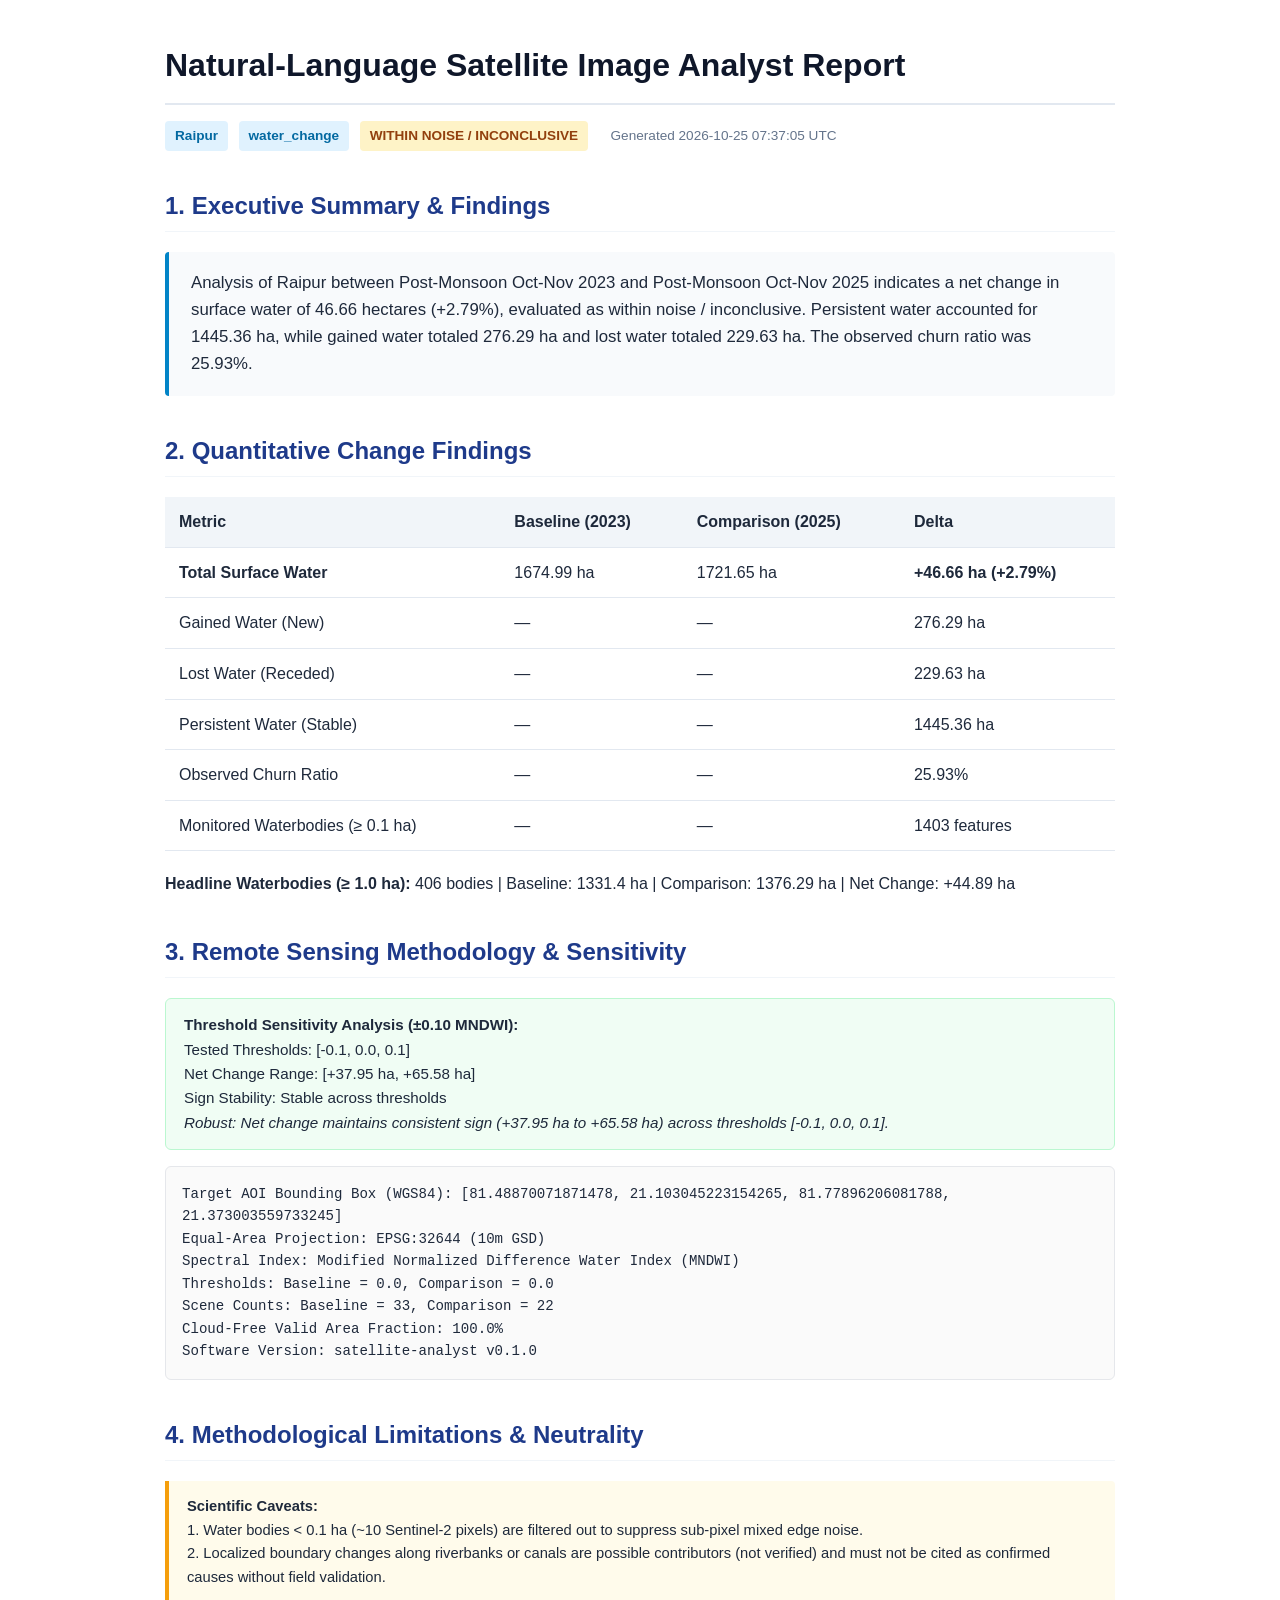
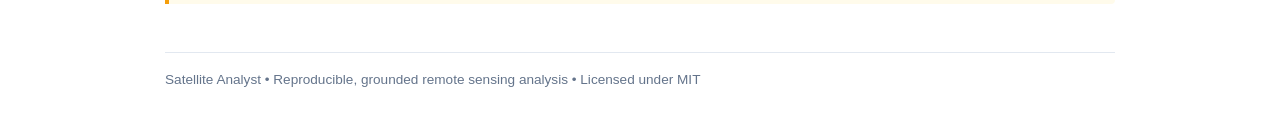
==== examples/raipur_water_change_report.html @ dcfaf882 "feat(cli): implement end-to-end analyze command with dry-run and clarification exit codes" ====
<!DOCTYPE html>
<html lang="en">
<head>
  <meta charset="UTF-8">
  <title>Earth Observation Report: Raipur</title>
  <style>
    body { font-family: -apple-system, BlinkMacSystemFont, "Segoe UI", Roboto, Helvetica, Arial, sans-serif; line-height: 1.6; color: #1e293b; max-width: 950px; margin: 40px auto; padding: 0 24px; background: #ffffff; }
    h1 { color: #0f172a; border-bottom: 2px solid #e2e8f0; padding-bottom: 12px; margin-bottom: 8px; }
    h2 { color: #1e3a8a; margin-top: 36px; border-bottom: 1px solid #f1f5f9; padding-bottom: 6px; }
    .badge { display: inline-block; padding: 4px 10px; font-size: 0.85rem; font-weight: 600; border-radius: 4px; background: #e0f2fe; color: #0369a1; margin-right: 6px; }
    .badge-sig { background: #fef3c7; color: #92400e; }
    .summary-card { background: #f8fafc; border-left: 4px solid #0284c7; padding: 18px 22px; border-radius: 4px; margin: 20px 0; font-size: 1.05rem; }
    .sensitivity-card { background: #f0fdf4; border: 1px solid #bbf7d0; border-radius: 6px; padding: 14px 18px; margin: 16px 0; font-size: 0.95rem; }
    table { width: 100%; border-collapse: collapse; margin: 20px 0; }
    th, td { text-align: left; padding: 12px 14px; border-bottom: 1px solid #e2e8f0; }
    th { background: #f1f5f9; font-weight: 600; }
    .provenance { background: #fafafa; border: 1px solid #e5e7eb; border-radius: 6px; padding: 16px; font-family: ui-monospace, SFMono-Regular, Menlo, Monaco, Consolas, monospace; font-size: 0.88rem; line-height: 1.6; }
    .caveats { background: #fffbeb; border-left: 4px solid #f59e0b; padding: 14px 18px; margin: 20px 0; font-size: 0.92rem; border-radius: 0 4px 4px 0; }
    .footer { margin-top: 48px; padding-top: 16px; border-top: 1px solid #e2e8f0; font-size: 0.85rem; color: #64748b; }
  </style>
</head>
<body>
  <h1>Natural-Language Satellite Image Analyst Report</h1>
  <p>
    <span class="badge">Raipur</span>
    <span class="badge">water_change</span>
    <span class="badge badge-sig">WITHIN NOISE / INCONCLUSIVE</span>
    <span style="font-size: 0.85rem; color: #64748b; margin-left: 12px;">Generated 2026-10-25 07:37:05 UTC</span>
  </p>
  
  <h2>1. Executive Summary & Findings</h2>
  <div class="summary-card">
    Analysis of Raipur between Post-Monsoon Oct-Nov 2023 and Post-Monsoon Oct-Nov 2025 indicates a net change in surface water of 46.66 hectares (+2.79%), evaluated as within noise / inconclusive. Persistent water accounted for 1445.36 ha, while gained water totaled 276.29 ha and lost water totaled 229.63 ha. The observed churn ratio was 25.93%.
  </div>

  <h2>2. Quantitative Change Findings</h2>
  <table>
    <thead>
      <tr>
        <th>Metric</th>
        <th>Baseline (2023)</th>
        <th>Comparison (2025)</th>
        <th>Delta</th>
      </tr>
    </thead>
    <tbody>
      <tr>
        <td><strong>Total Surface Water</strong></td>
        <td>1674.99 ha</td>
        <td>1721.65 ha</td>
        <td><strong>+46.66 ha (+2.79%)</strong></td>
      </tr>
      <tr>
        <td>Gained Water (New)</td>
        <td>—</td>
        <td>—</td>
        <td>276.29 ha</td>
      </tr>
      <tr>
        <td>Lost Water (Receded)</td>
        <td>—</td>
        <td>—</td>
        <td>229.63 ha</td>
      </tr>
      <tr>
        <td>Persistent Water (Stable)</td>
        <td>—</td>
        <td>—</td>
        <td>1445.36 ha</td>
      </tr>
      <tr>
        <td>Observed Churn Ratio</td>
        <td>—</td>
        <td>—</td>
        <td>25.93%</td>
      </tr>
      <tr>
        <td>Monitored Waterbodies (&ge; 0.1 ha)</td>
        <td>—</td>
        <td>—</td>
        <td>1403 features</td>
      </tr>
    </tbody>
  </table>

  
  <p><strong>Headline Waterbodies (&ge; 1.0 ha):</strong> 406 bodies | Baseline: 1331.4 ha | Comparison: 1376.29 ha | Net Change: +44.89 ha</p>
  

  <h2>3. Remote Sensing Methodology & Sensitivity</h2>
  
  <div class="sensitivity-card">
    <strong>Threshold Sensitivity Analysis (&plusmn;0.10 MNDWI):</strong><br>
    Tested Thresholds: [-0.1, 0.0, 0.1]<br>
    Net Change Range: [+37.95 ha, +65.58 ha]<br>
    Sign Stability: Stable across thresholds<br>
    <em>Robust: Net change maintains consistent sign (+37.95 ha to +65.58 ha) across thresholds [-0.1, 0.0, 0.1].</em>
  </div>
  

  <div class="provenance">
    Target AOI Bounding Box (WGS84): [81.48870071871478, 21.103045223154265, 81.77896206081788, 21.373003559733245]<br>
    Equal-Area Projection: EPSG:32644 (10m GSD)<br>
    Spectral Index: Modified Normalized Difference Water Index (MNDWI)<br>
    Thresholds: Baseline = 0.0, Comparison = 0.0<br>
    Scene Counts: Baseline = 33, Comparison = 22<br>
    Cloud-Free Valid Area Fraction: 100.0%<br>
    Software Version: satellite-analyst v0.1.0
  </div>

  <h2>4. Methodological Limitations & Neutrality</h2>
  <div class="caveats">
    <strong>Scientific Caveats:</strong><br>
    1. Water bodies &lt; 0.1 ha (~10 Sentinel-2 pixels) are filtered out to suppress sub-pixel mixed edge noise.<br>
    2. Localized boundary changes along riverbanks or canals are possible contributors (not verified) and must not be cited as confirmed causes without field validation.
  </div>

  <div class="footer">
    Satellite Analyst • Reproducible, grounded remote sensing analysis • Licensed under MIT
  </div>
</body>
</html>
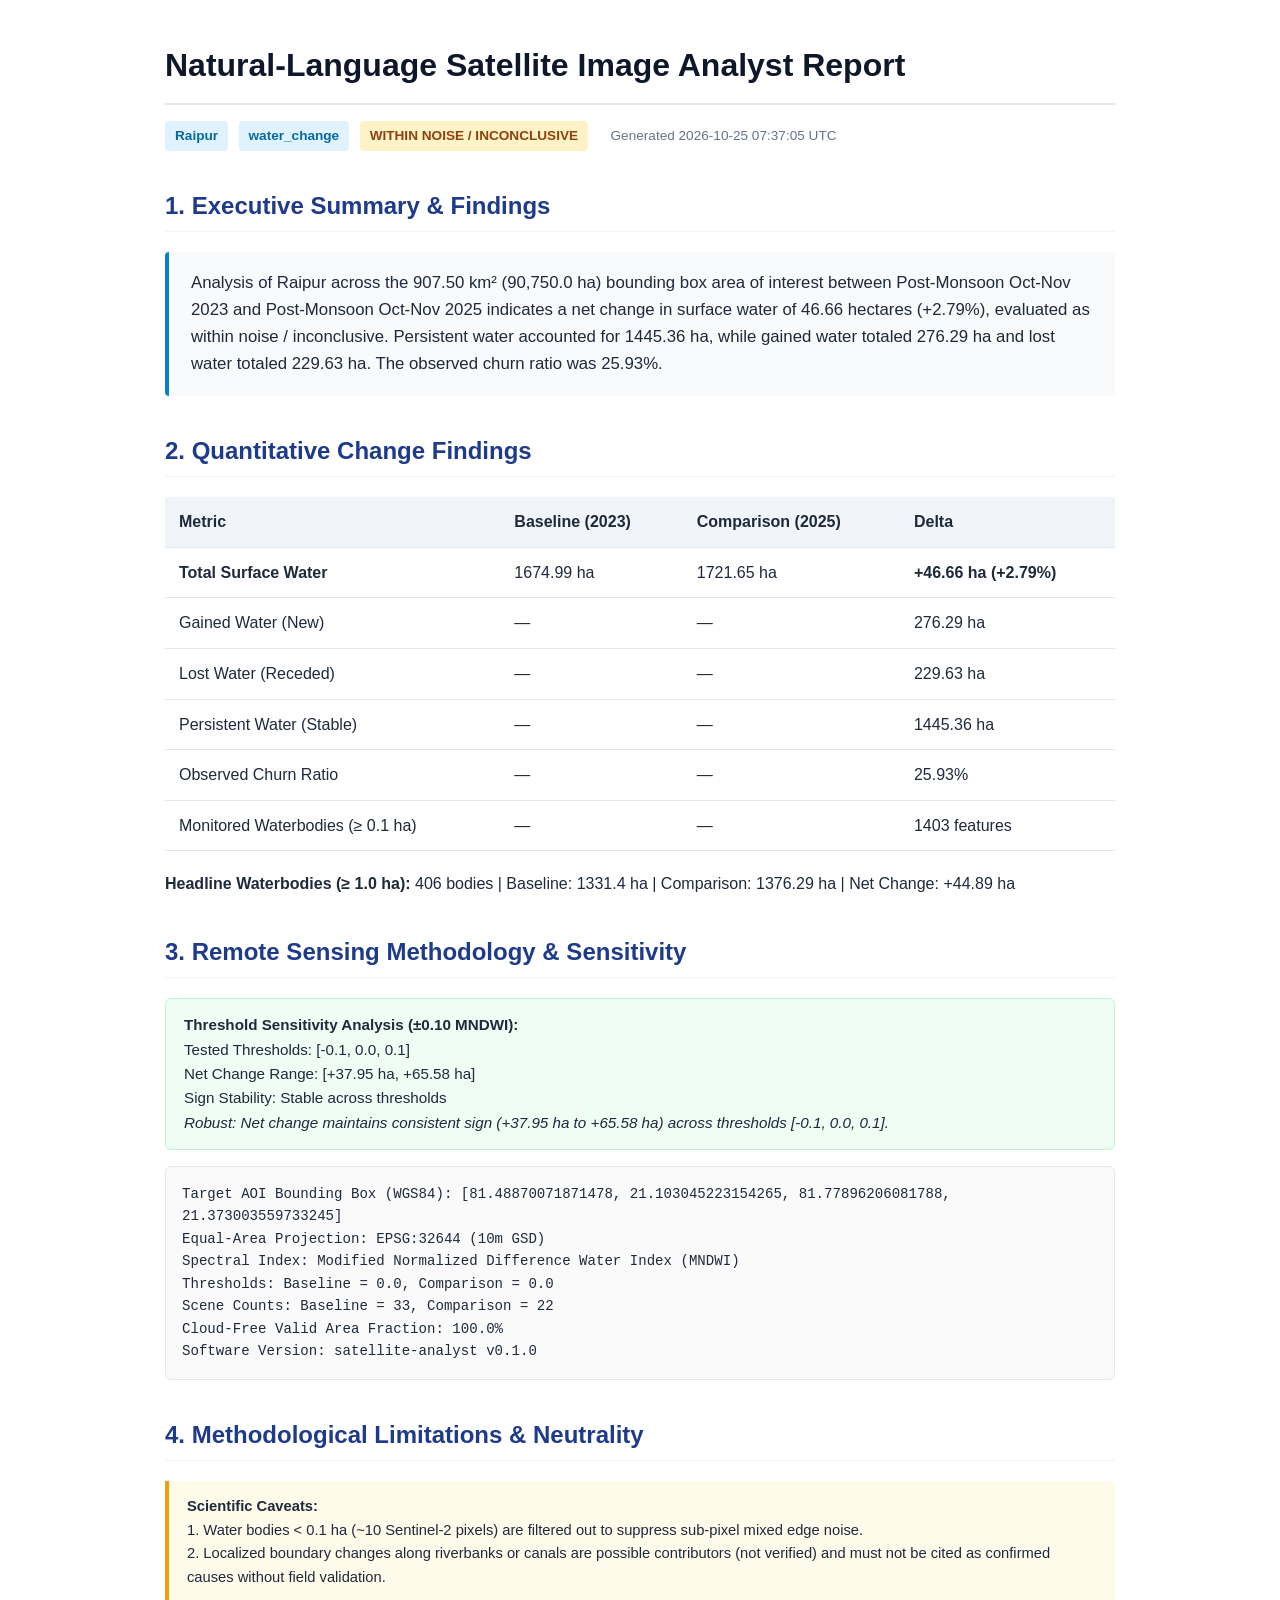
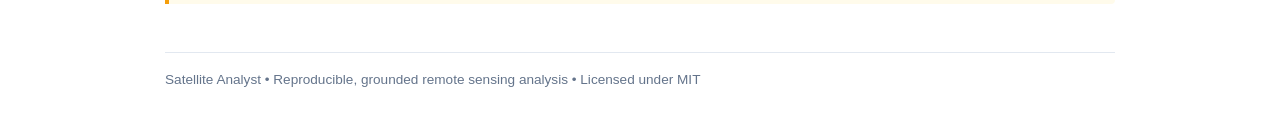
==== commit 0ed10955: "fix(stats): enforce consistent bounding box area across metrics and reports" ====
--- a/examples/raipur_water_change_report.html
+++ b/examples/raipur_water_change_report.html
@@ -30,7 +30,7 @@
   
   <h2>1. Executive Summary & Findings</h2>
   <div class="summary-card">
-    Analysis of Raipur between Post-Monsoon Oct-Nov 2023 and Post-Monsoon Oct-Nov 2025 indicates a net change in surface water of 46.66 hectares (+2.79%), evaluated as within noise / inconclusive. Persistent water accounted for 1445.36 ha, while gained water totaled 276.29 ha and lost water totaled 229.63 ha. The observed churn ratio was 25.93%.
+    Analysis of Raipur across the 907.50 km² (90,750.0 ha) bounding box area of interest between Post-Monsoon Oct-Nov 2023 and Post-Monsoon Oct-Nov 2025 indicates a net change in surface water of 46.66 hectares (+2.79%), evaluated as within noise / inconclusive. Persistent water accounted for 1445.36 ha, while gained water totaled 276.29 ha and lost water totaled 229.63 ha. The observed churn ratio was 25.93%.
   </div>
 
   <h2>2. Quantitative Change Findings</h2>
